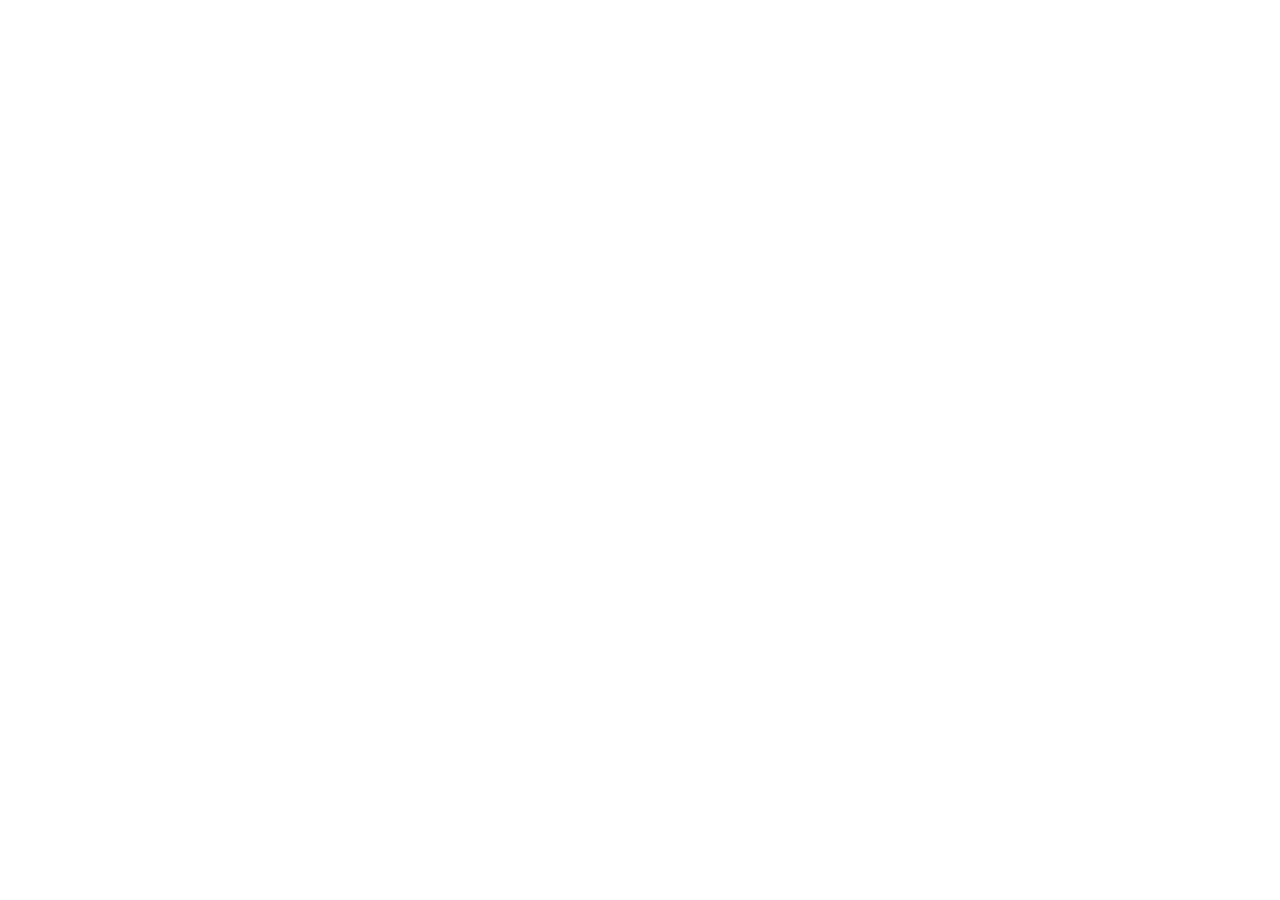
==== qr/checklist.html @ 2edbe867 "09/07-01" ====
<!DOCTYPE html>
<html lang="ru">
<head>
    <meta charset="UTF-8">
    <meta name="viewport" content="width=device-width, initial-scale=1.0">
    <title>iScuba QR</title>

    <link rel="stylesheet" href="../css/main.css">

    <script src="../js/pixel.js"></script>
    <script src="../js/analytics.js"></script>
</head>

<body>

<script>
trackQR(window.location.pathname);
</script>

</body>
</html>
---- css/main.css ----
/* ===================================================
   iScuba QR Library
   Theme v1.0
=================================================== */

:root{
    --deep:#08233d;
    --deep-2:#04192b;
    --teal:#0b8ea7;
    --teal-2:#08748a;
    --accent:#00c8ff;
    --mist:#eef8fb;
    --sand:#f8fbfc;
    --ink:#0f172a;
    --body:#475569;
    --line:#dde8ef;
    --ok:#18b879;
}

*{ box-sizing:border-box; }

html{ scroll-behavior:smooth; }

body{
    margin:0;
    font-family:system-ui,-apple-system,"Segoe UI",Roboto,Arial,sans-serif;
    color:var(--body);
    background:white;
    line-height:1.65;
}

.container{
    max-width:1100px;
    margin:auto;
    padding:0 24px;
}

.section{ padding:70px 0; }
.center{ text-align:center; }
.muted{ background:var(--mist); }

.header{
    position:sticky;
    top:0;
    z-index:100;
    background:rgba(255,255,255,.88);
    backdrop-filter:blur(10px);
    border-bottom:1px solid var(--line);
}

.header .row{
    display:flex;
    justify-content:space-between;
    align-items:center;
    height:64px;
}

.brand{
    display:flex;
    align-items:center;
    gap:10px;
    text-decoration:none;
    color:var(--ink);
    font-weight:800;
}

.brand .dot{
    width:12px;
    height:12px;
    border-radius:50%;
    background:var(--accent);
}

.topnav a{
    display:inline-block;
    padding:10px 18px;
    border-radius:999px;
    border:1px solid var(--teal);
    text-decoration:none;
    color:var(--teal);
    font-weight:700;
    transition:.25s;
}

.topnav a:hover{
    background:var(--teal);
    color:white;
}

/* HERO */

.hero{
    position:relative;
    overflow:hidden;
    background:linear-gradient(180deg,var(--deep),var(--deep-2));
    color:white;
    padding:90px 0 80px;
}

.hero::before{
    content:"";
    position:absolute;
    inset:0;
    background:
        radial-gradient(circle at 20% 30%,rgba(255,255,255,.08),transparent 35%),
        radial-gradient(circle at 80% 70%,rgba(0,200,255,.12),transparent 30%);
}

.hero-grid{
    position:relative;
    display:grid;
    grid-template-columns:1.15fr .85fr;
    gap:50px;
    align-items:center;
}

.hero h1{
    font-size:48px;
    line-height:1.08;
    margin:18px 0;
}

.lead{
    font-size:19px;
    opacity:.94;
    max-width:620px;
}

.badge{
    display:inline-block;
    padding:8px 14px;
    border-radius:999px;
    background:rgba(255,255,255,.08);
    border:1px solid rgba(255,255,255,.18);
    color:#cdefff;
    font-size:13px;
}

/* BUTTONS */

.cta-wrap{
    display:flex;
    flex-wrap:wrap;
    gap:14px;
    margin-top:26px;
}

.cta{
    display:inline-block;
    padding:14px 22px;
    border-radius:14px;
    background:var(--teal);
    color:white;
    text-decoration:none;
    font-weight:800;
    transition:.25s;
}

.cta:hover{
    background:var(--teal-2);
    transform:translateY(-1px);
}

.cta.secondary{
    background:transparent;
    border:1px solid rgba(255,255,255,.65);
}

.cta.secondary:hover{
    background:rgba(255,255,255,.1);
}

/* KPI */

.kpis{
    display:flex;
    flex-wrap:wrap;
    gap:18px;
    margin-top:24px;
    font-size:14px;
    opacity:.95;
}

.kpis span{
    display:inline-flex;
    align-items:center;
    gap:8px;
}

.kpis .dot{
    width:7px;
    height:7px;
    border-radius:50%;
    background:var(--accent);
}

/* QR SYMBOL */

.qr-figure{
    display:flex;
    justify-content:center;
    align-items:center;
}

.qr-symbol{
    width:260px;
    height:260px;
    display:grid;
    grid-template-columns:repeat(2,1fr);
    gap:18px;
    padding:26px;
    border-radius:28px;
    background:rgba(255,255,255,.08);
    border:1px solid rgba(255,255,255,.18);
    box-shadow:0 24px 60px rgba(0,0,0,.25);
}

.qr-symbol span{
    border-radius:18px;
    background:linear-gradient(135deg,rgba(255,255,255,.95),rgba(210,245,255,.85));
    position:relative;
}

.qr-symbol span::after{
    content:"";
    position:absolute;
    inset:24%;
    border-radius:10px;
    background:var(--deep);
}

.qr-symbol span:nth-child(2){ transform:translateY(18px); }
.qr-symbol span:nth-child(3){ transform:translateY(-18px); }

.qr-symbol span:nth-child(4)::after{
    inset:38%;
    background:var(--accent);
}

/* CONTENT */

h2{
    margin:0 0 16px;
    color:var(--ink);
    font-size:34px;
    line-height:1.18;
}

h3{ color:var(--ink); }

.twocol{
    display:grid;
    grid-template-columns:1.1fr .9fr;
    gap:36px;
    align-items:center;
}

/* PROGRESS */

.progress-card{
    background:white;
    border:1px solid var(--line);
    border-radius:18px;
    padding:24px;
    box-shadow:0 14px 30px rgba(8,35,61,.08);
}

.progress-card h3{
    margin:0 0 16px;
    color:var(--ink);
}

.progress-row{
    display:flex;
    justify-content:space-between;
    gap:16px;
    margin-bottom:12px;
}

.progress-row span{ font-weight:600; }
.progress-row strong{ color:var(--teal); }

.progress-bar{
    height:12px;
    border-radius:999px;
    background:#dcecf3;
    overflow:hidden;
    margin-bottom:14px;
}

.progress-bar span{
    display:block;
    height:100%;
    border-radius:999px;
    background:linear-gradient(90deg,var(--teal),var(--accent));
}

.note{
    font-size:14px;
    opacity:.78;
}

/* SECTION HEAD */

.section-head{
    max-width:720px;
    margin-bottom:32px;
}

.section-head h2{ margin-bottom:10px; }
.section-head p{ margin:0; }

/* QR GRID */

.qr-grid{
    display:grid;
    grid-template-columns:repeat(auto-fit,minmax(260px,1fr));
    gap:18px;
}

.qr-card{
    min-height:230px;
    padding:22px;
    border-radius:18px;
    background:#fafdfe;
    border:1px solid var(--line);
    box-shadow:0 10px 24px rgba(8,35,61,.06);
    transition:.25s;

    display:flex;
    flex-direction:column;
    align-items:flex-start;
}

.qr-card:hover{
    transform:translateY(-3px);
    box-shadow:0 18px 36px rgba(8,35,61,.11);
    border-color:rgba(11,142,167,.45);
}

.qr-card.available{ background:white; }

.qr-card.pending{
    background:#f8fbfc;
    opacity:.78;
}

.qr-num{
    display:inline-flex;
    align-items:center;
    justify-content:center;
    width:46px;
    height:46px;
    margin-bottom:14px;
    border-radius:14px;
    background:linear-gradient(135deg,var(--teal),var(--accent));
    color:white;
    font-weight:900;
    letter-spacing:.04em;
}

.qr-card h3{
    margin:0 0 10px;
    font-size:20px;
    line-height:1.22;
}

.qr-card p{
    margin:0 0 22px;
    font-size:15px;
}

.card-link,
.status{
    margin-top:auto;
    display:inline-block;
}

.card-link{
    padding:9px 15px;
    border-radius:999px;
    background:var(--teal);
    color:white;
    text-decoration:none;
    font-weight:800;
    font-size:14px;
    transition:.25s;
}

.card-link:hover{ background:var(--teal-2); }

.status{
    padding:8px 13px;
    border-radius:999px;
    border:1px dashed #9bb3bf;
    color:#64748b;
    font-size:13px;
    font-weight:700;
}

/* FOOTER */

.footer{
    padding:30px 0;
    border-top:1px solid var(--line);
    color:#64748b;
    font-size:14px;
}

.footer .row{
    display:flex;
    justify-content:space-between;
    gap:14px;
    flex-wrap:wrap;
}

/* RESPONSIVE */

@media (max-width:900px){
    .hero{
        padding:72px 0 64px;
    }

    .hero-grid,
    .twocol{
        grid-template-columns:1fr;
    }

    .hero h1{
        font-size:38px;
    }

    .lead{
        font-size:17px;
    }

    .qr-symbol{
        width:220px;
        height:220px;
    }
}

@media (max-width:600px){
    .container{
        padding:0 18px;
    }

    .header .row{
        height:auto;
        min-height:64px;
        gap:12px;
        padding:10px 0;
        align-items:flex-start;
        flex-direction:column;
    }

    .topnav a{
        padding:8px 14px;
        font-size:14px;
    }

    .hero h1{
        font-size:32px;
    }

    h2{
        font-size:28px;
    }

    .section{
        padding:52px 0;
    }

    .qr-card{
        min-height:220px;
    }
}
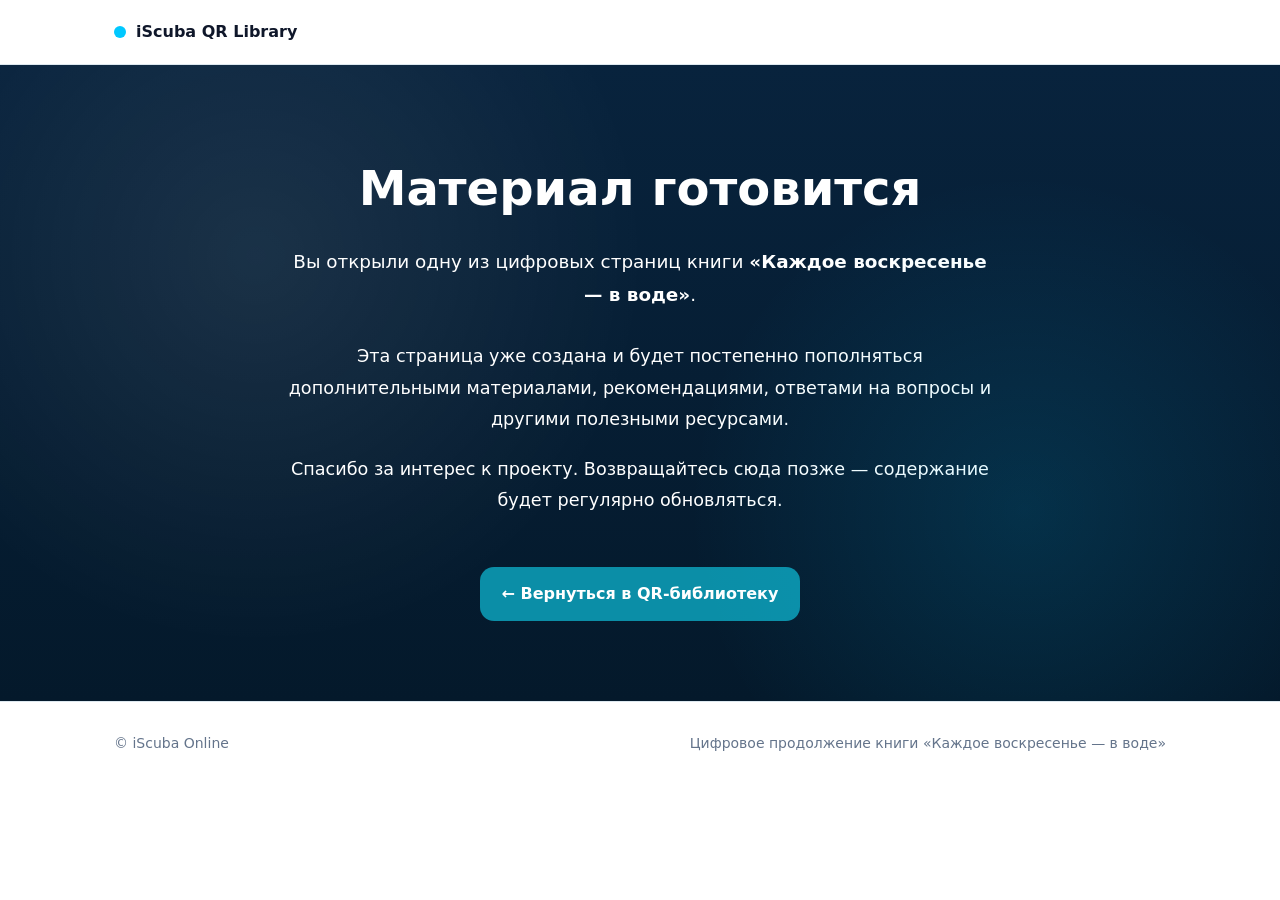
==== commit 5b0e05b4: "09/07-02" ====
--- a/qr/checklist.html
+++ b/qr/checklist.html
@@ -3,7 +3,9 @@
 <head>
     <meta charset="UTF-8">
     <meta name="viewport" content="width=device-width, initial-scale=1.0">
-    <title>iScuba QR</title>
+
+    <title>iScuba QR Library</title>
+    <meta name="description" content="Цифровое продолжение книги «Каждое воскресенье — в воде».">
 
     <link rel="stylesheet" href="../css/main.css">
 
@@ -13,6 +15,76 @@
 
 <body>
 
+<header class="header">
+    <div class="container row">
+        <a class="brand" href="../index.html">
+            <span class="dot"></span>
+            <span>iScuba QR Library</span>
+        </a>
+    </div>
+</header>
+
+<main>
+
+<section class="hero" style="padding:80px 20px;text-align:center;">
+
+    <div class="container" style="max-width:760px;">
+
+        <h1>Материал готовится</h1>
+
+        <p style="font-size:1.15rem;line-height:1.8;margin:30px 0;">
+
+            Вы открыли одну из цифровых страниц книги
+            <strong>«Каждое воскресенье — в воде»</strong>.
+
+        </p>
+
+        <p style="font-size:1.1rem;line-height:1.8;">
+
+            Эта страница уже создана и будет постепенно пополняться
+            дополнительными материалами, рекомендациями,
+            ответами на вопросы и другими полезными ресурсами.
+
+        </p>
+
+        <p style="font-size:1.1rem;line-height:1.8;">
+
+            Спасибо за интерес к проекту.
+            Возвращайтесь сюда позже — содержание будет регулярно обновляться.
+
+        </p>
+
+        <div style="margin-top:50px;">
+
+            <a href="../index.html" class="cta">
+                ← Вернуться в QR-библиотеку
+            </a>
+
+        </div>
+
+    </div>
+
+</section>
+
+</main>
+
+<footer class="footer">
+
+    <div class="container row">
+
+        <div>
+            © iScuba Online
+        </div>
+
+        <div>
+            Цифровое продолжение книги
+            «Каждое воскресенье — в воде»
+        </div>
+
+    </div>
+
+</footer>
+
 <script>
 trackQR(window.location.pathname);
 </script>
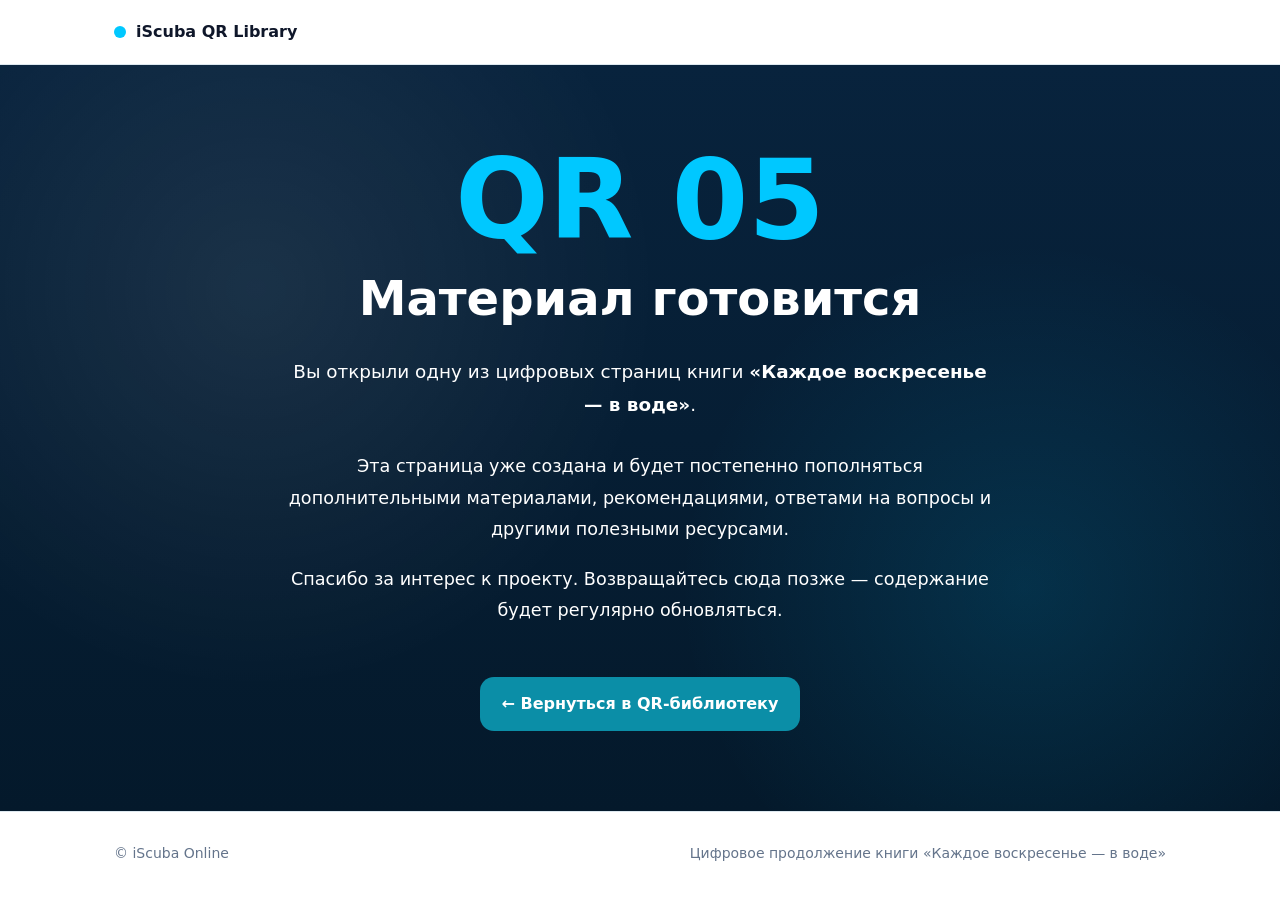
==== commit 83beb2ad: "09/07-04" ====
--- a/qr/checklist.html
+++ b/qr/checklist.html
@@ -29,6 +29,15 @@
 <section class="hero" style="padding:80px 20px;text-align:center;">
 
     <div class="container" style="max-width:760px;">
+        <h1 style="
+    font-size:110px;
+    font-weight:900;
+    margin:0 0 10px;
+    color:#00c8ff;
+    line-height:1;
+">
+QR 05
+</h1>
 
         <h1>Материал готовится</h1>
 
--- a/css/main.css
+++ b/css/main.css
@@ -104,6 +104,11 @@
     background:
         radial-gradient(circle at 20% 30%,rgba(255,255,255,.08),transparent 35%),
         radial-gradient(circle at 80% 70%,rgba(0,200,255,.12),transparent 30%);
+    pointer-events:none;
+}
+.hero > .container{
+    position:relative;
+    z-index:2;
 }
 
 .hero-grid{
